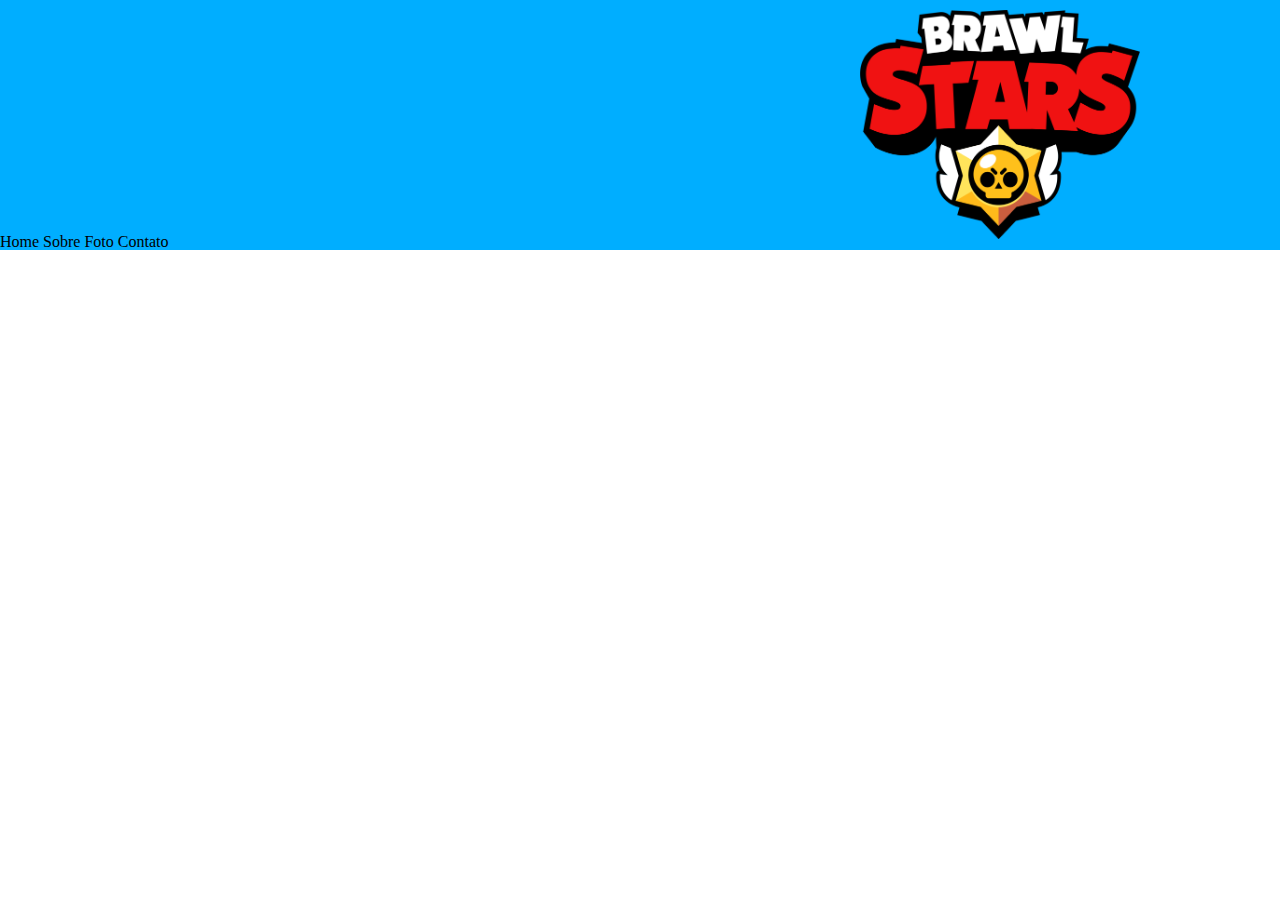
==== index.html @ 31d94ce8 "Add files via upload" ====
<!DOCTYPE html>
<html lang="pt-br">
<head>
    <meta charset="UTF-8">
    <meta http-equiv="X-UA-Compatible" content="IE=edge">
    <meta name="viewport" content="width=device-width, initial-scale=1.0">
    <title>Document</title>
    <link rel="stylesheet" href="style.css">
    <link rel="preconnect" href="https://fonts.googleapis.com">
    <link rel="preconnect" href="https://fonts.gstatic.com" crossorigin>
    <link href="https://fonts.googleapis.com/css2?family=Kanit:ital,wght@0,100;0,200;0,300;0,400;0,500;0,600;0,700;0,800;0,900;1,100;1,200;1,300;1,400;1,500;1,600;1,700;1,800;1,900&display=swap" rel="stylesheet">
</head>
<body> 
    <div class="logo">
        <img class="img" src="LOgo.png" alt="">
        <div>
            <title class="titulo">Brawl Stars</title>
         </div>
            <div>
              <a class="b1">Home</a>
              <a class="b2">Sobre</a>
              <a class="b3">Foto</a>
              <a class="b4">Contato</a>
            </div>
         </div>
    </div> 
</body>
</html>
---- style.css ----
*{
    margin: 0px;
    padding: 0px; 
    
}

.img {
    width: 280px;
    position: relative;
    top: 10px;
    left: 860px
}

.logo{
    width: 100%;
    position: relative;
    background-color: rgb(0, 174, 255);
    height: 250px
}

.b1 {
    width: 50px
    f    
}

.b2 {
    width: 50px
}

.b3 {
    width: 50px
}

.b4 {
    width: 60px
}
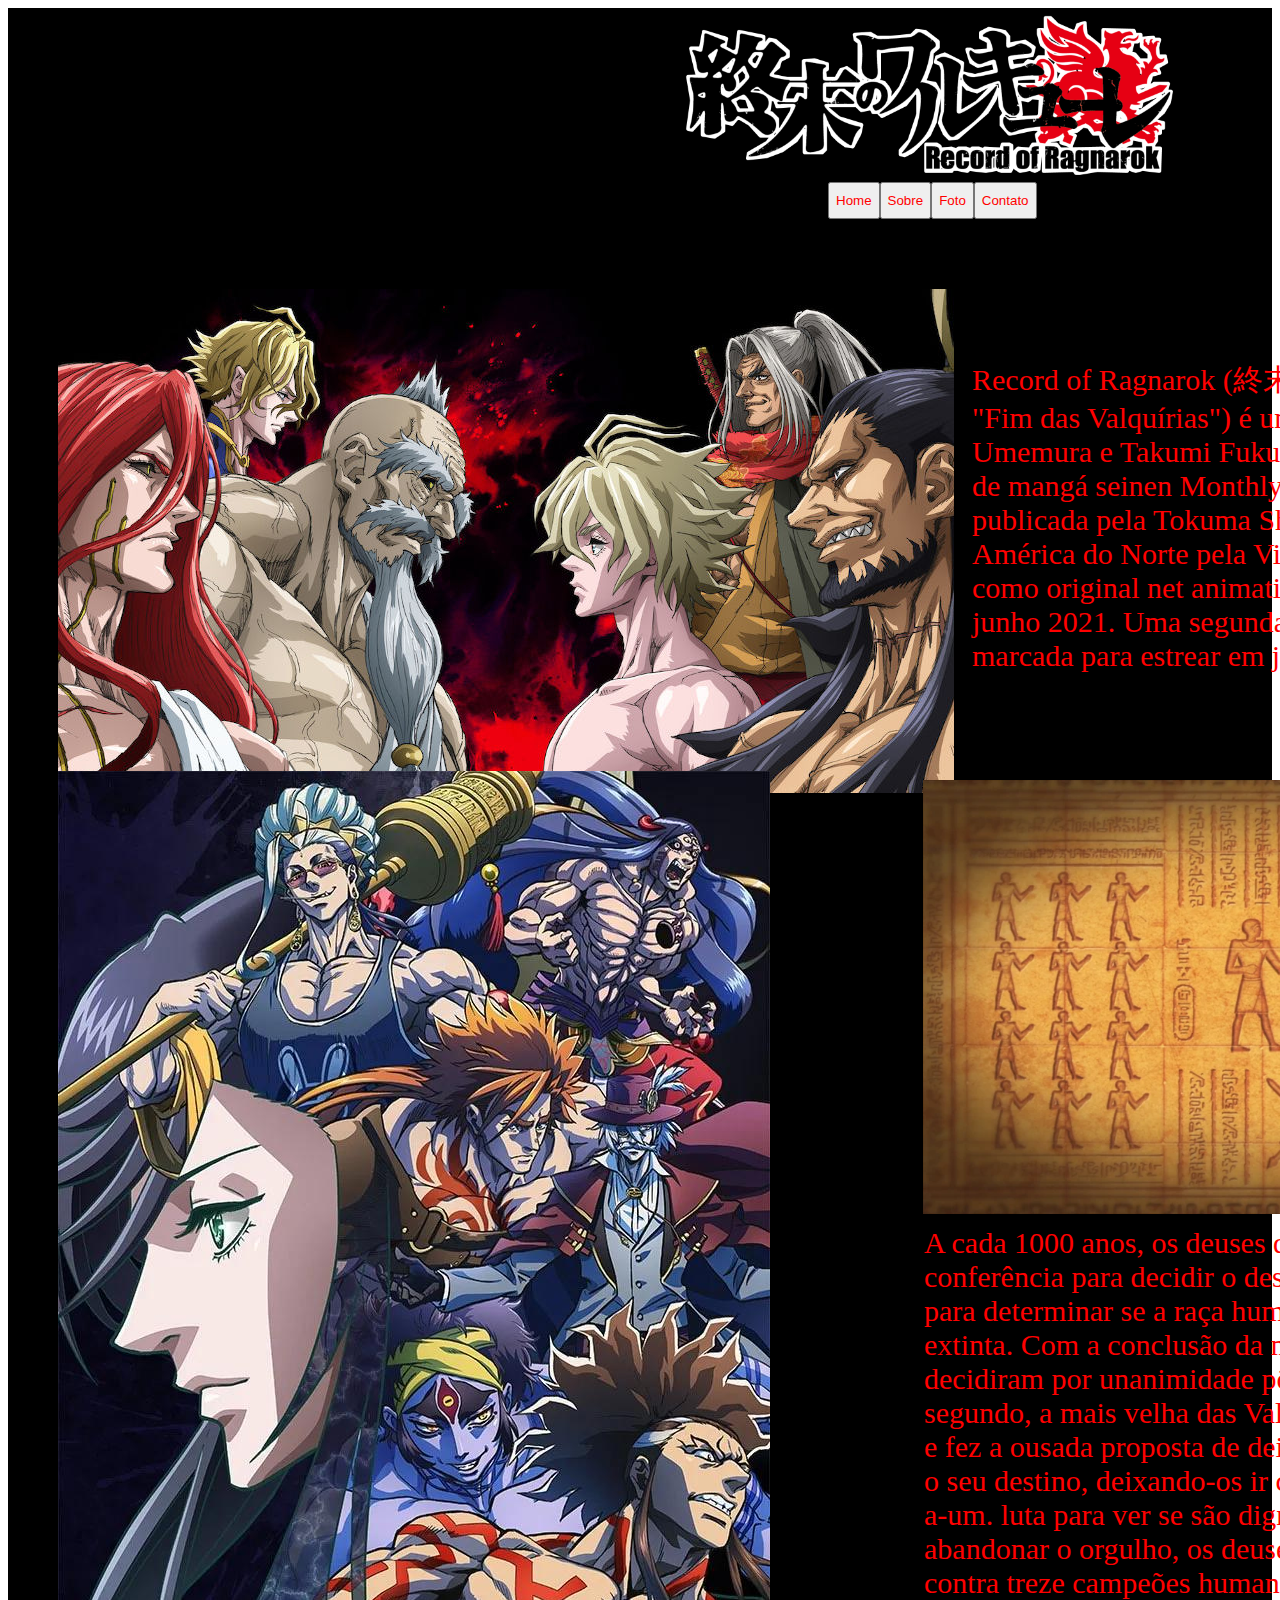
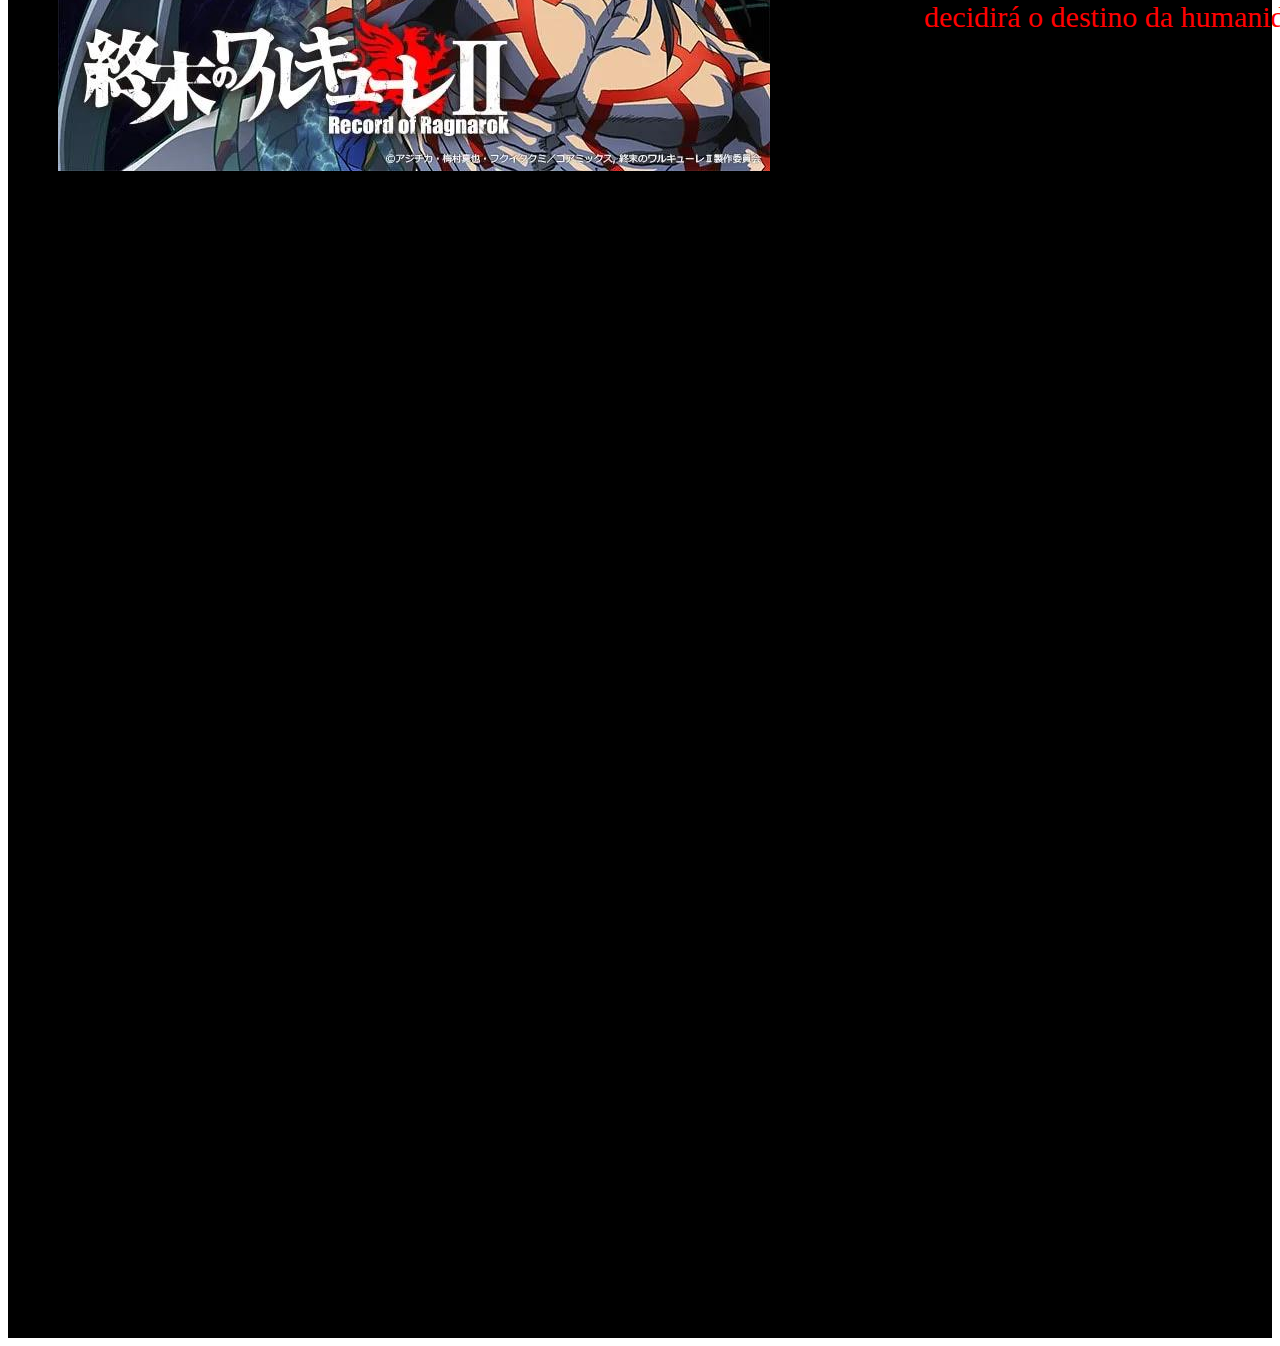
==== commit df06c2a8: "Add files via upload" ====
--- a/index.html
+++ b/index.html
@@ -1,28 +1,33 @@
 <!DOCTYPE html>
-<html lang="pt-br">
+<html lang="en">
 <head>
     <meta charset="UTF-8">
     <meta http-equiv="X-UA-Compatible" content="IE=edge">
     <meta name="viewport" content="width=device-width, initial-scale=1.0">
-    <title>Document</title>
     <link rel="stylesheet" href="style.css">
-    <link rel="preconnect" href="https://fonts.googleapis.com">
-    <link rel="preconnect" href="https://fonts.gstatic.com" crossorigin>
-    <link href="https://fonts.googleapis.com/css2?family=Kanit:ital,wght@0,100;0,200;0,300;0,400;0,500;0,600;0,700;0,800;0,900;1,100;1,200;1,300;1,400;1,500;1,600;1,700;1,800;1,900&display=swap" rel="stylesheet">
+    <title>Home</title>
 </head>
-<body> 
-    <div class="logo">
-        <img class="img" src="LOgo.png" alt="">
-        <div>
-            <title class="titulo">Brawl Stars</title>
-         </div>
-            <div>
-              <a class="b1">Home</a>
-              <a class="b2">Sobre</a>
-              <a class="b3">Foto</a>
-              <a class="b4">Contato</a>
-            </div>
-         </div>
-    </div> 
+<body class="body">
+    <div class="pai">
+        <img src="logo.png" alt="" class="logo">
+        <title>logo</title>
+        <div class="botoes">
+            <button class="b1">Home</button>
+            <button class="b2">Sobre</button>
+            <button class="b3">Foto</button>
+            <button class="b4">Contato</button>
+        </div>
+            <img src="img1.jpg" alt="" class="img1">
+        <p class="p1">Record of Ragnarok (終末のワルキューレ Shūmatsu no Warukyūre?, lit. "Fim das Valquírias") é uma série de mangá japonesa
+             escrita por Shinya Umemura e Takumi Fukui e ilustrada por Ajichika. Tudo começou na revista de mangá seinen Monthly Comic Zenon 
+             da Coamix (anteriormente também publicada pela Tokuma Shoten) em novembro de 2017. Foi licenciado na América do Norte pela Viz Media 
+             em junho de 2021. O mangá foi adaptado como original net animation (ONA) pela Graphinica e estreou na Netflix em junho 2021.
+             Uma segunda temporada da Graphinica e Yumeta Company está marcada para estrear em janeiro de 2023
+
+        </p>
+        <img src="img2.jpg" alt="" class="img2">
+        <img src="img3.webp" alt="" class="img3">
+        <p2 class="p2">A cada 1000 anos, os deuses de cada panteão reúnem-se e realizam uma conferência para decidir o destino da humanidade, convocando uma votação para determinar se a raça humana deve ou não continuar a viver ou ser extinta. Com a conclusão da mais recente dessas conferências, os deuses decidiram por unanimidade pôr fim à humanidade. No entanto, no último segundo, a mais velha das Valquírias, acompanhada pela mais nova, interveio e fez a ousada proposta de deixar a humanidade ter uma palavra a dizer sobre o seu destino, deixando-os ir contra os deuses numa série de confrontos um-a-um. luta para ver se são dignos de continuar a existir. Com medo de abandonar o orgulho, os deuses aceitam a proposta. Treze deuses lutarão contra treze campeões humanos. O primeiro lado a alcançar sete vitórias decidirá o destino da humanidade.</p>
+    </div>
 </body>
 </html>--- a/style.css
+++ b/style.css
@@ -1,36 +1,78 @@
-*{
-    margin: 0px;
-    padding: 0px; 
+"{ 
+    margin: 0px
+    padding: 0px
+}"
+
+.body {
+    background-color: aliceblue;
+}
+.pai {
+    background-color: black;
+}
+.botoes {
+    display: flex;
+    position: relative;
+    left: 820px;
+    width: 10px;
+    height: 37px;
     
 }
-
-.img {
-    width: 280px;
+.logo {
+   display: flex;
+   position: relative;
+    width: 500px;
+    left: 672px;
+}
+.b1 {
+    color: red;
+    
+}
+.b2 {
+    color: red;
+    
+}
+.b3 {
+    color: red;
+    
+}
+.b4 {
+    color: red;
+    
+}
+.img1{
+    top: 70px;
+    display: flex;
     position: relative;
-    top: 10px;
-    left: 860px
+    left: 50px;
 }
-
-.logo{
-    width: 100%;
+.p1 {
+    color: red;
+    width: 936px;
+    display: flex;
     position: relative;
-    background-color: rgb(0, 174, 255);
-    height: 250px
+    left: 964px;
+    font-size: 30px;
+    top: -393px;
 }
-
-.b1 {
-    width: 50px
-    f    
+.img2 {
+    display: flex;
+    position: relative;
+    top: -325px;
+    left: 50px;
 }
-
-.b2 {
-    width: 50px
+.img3 {
+    display: flex;
+    position: relative;
+    top: -1316px;
+    width: 771px;
+    left: 915px;
 }
-
-.b3 {
-    width: 50px
-}
-
-.b4 {
-    width: 60px
+.p2 {
+    color: red;
+    width: 936px;
+    display: flex;
+    position: relative;
+    left: 916px;
+    font-size: 30px;
+    top: -1304px; 
 }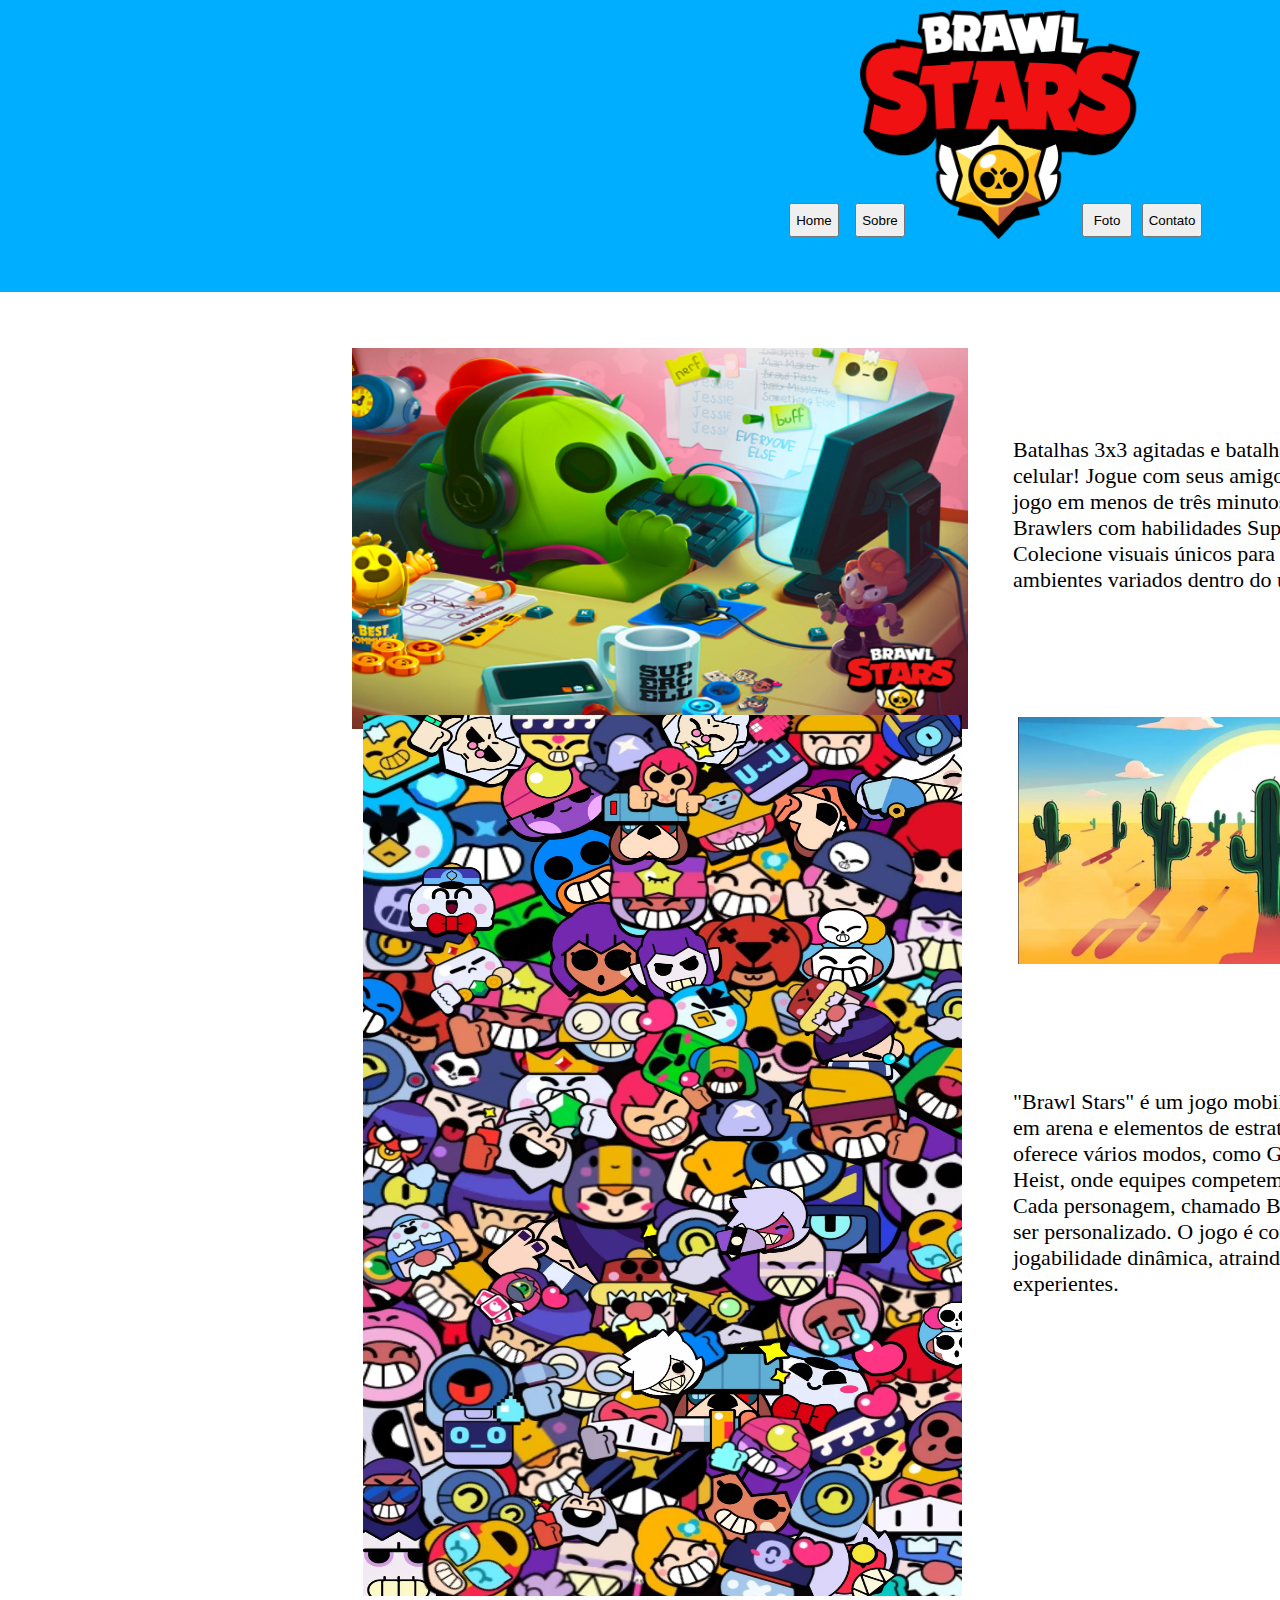
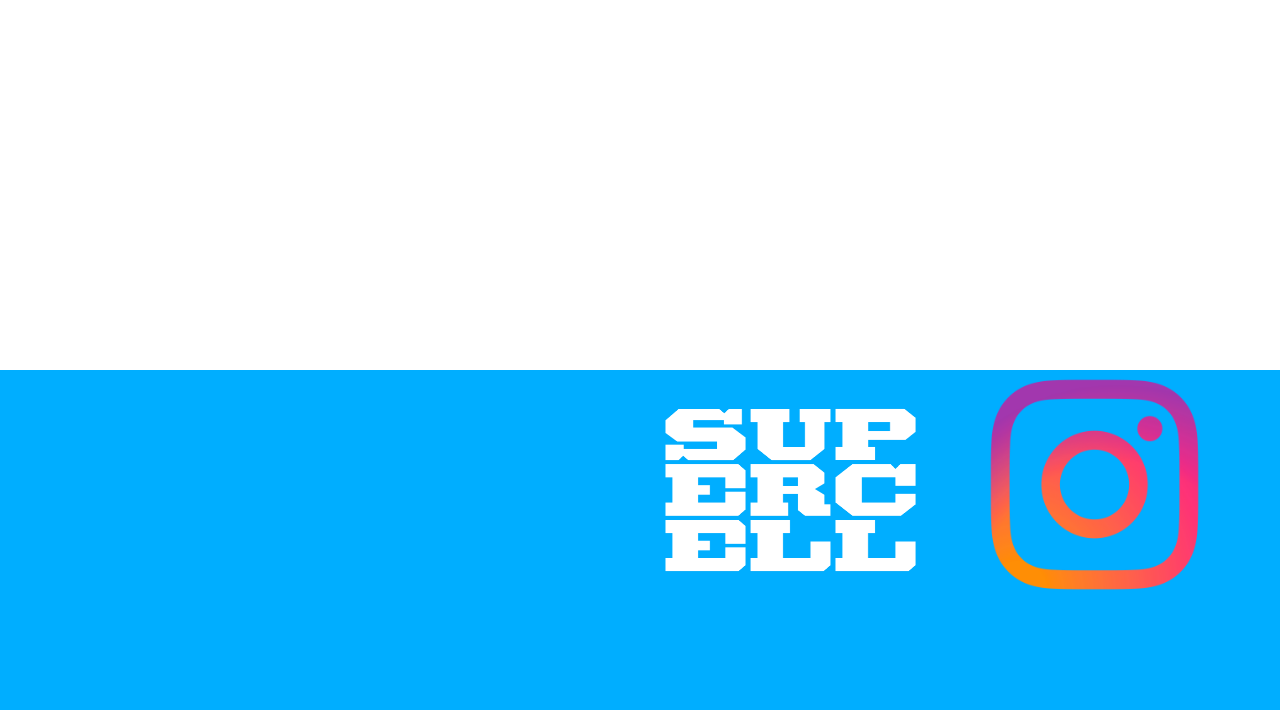
==== commit 98d8908c: "Add files via upload" ====
--- a/index.html
+++ b/index.html
@@ -1,33 +1,40 @@
 <!DOCTYPE html>
-<html lang="en">
+<html lang="pt-br">
 <head>
     <meta charset="UTF-8">
     <meta http-equiv="X-UA-Compatible" content="IE=edge">
     <meta name="viewport" content="width=device-width, initial-scale=1.0">
+    <title>Brawl Stars</title>
     <link rel="stylesheet" href="style.css">
-    <title>Home</title>
+    <link rel="preconnect" href="https://fonts.googleapis.com">
+    <link rel="preconnect" href="https://fonts.gstatic.com" crossorigin>
+    <link href="https://fonts.googleapis.com/css2?family=Kanit:ital,wght@0,100;0,200;0,300;0,400;0,500;0,600;0,700;0,800;0,900;1,100;1,200;1,300;1,400;1,500;1,600;1,700;1,800;1,900&display=swap" rel="stylesheet">
 </head>
-<body class="body">
-    <div class="pai">
-        <img src="logo.png" alt="" class="logo">
-        <title>logo</title>
-        <div class="botoes">
-            <button class="b1">Home</button>
-            <button class="b2">Sobre</button>
-            <button class="b3">Foto</button>
-            <button class="b4">Contato</button>
+<body>
+    <div class="logo">
+        <img class="img" src="LOgo.png" alt="Logo do Brawl Stars">
+        <div class="links">
+            <a href="index.html"><button class="b1">Home</button></a>
+            <a href="sobre.html"><button class="b2">Sobre</button></a>
+            <a href="fotos.html"><button class="b3">Foto</button></a>
+            <a href=""><button class="b4">Contato</button></a>
         </div>
-            <img src="img1.jpg" alt="" class="img1">
-        <p class="p1">Record of Ragnarok (終末のワルキューレ Shūmatsu no Warukyūre?, lit. "Fim das Valquírias") é uma série de mangá japonesa
-             escrita por Shinya Umemura e Takumi Fukui e ilustrada por Ajichika. Tudo começou na revista de mangá seinen Monthly Comic Zenon 
-             da Coamix (anteriormente também publicada pela Tokuma Shoten) em novembro de 2017. Foi licenciado na América do Norte pela Viz Media 
-             em junho de 2021. O mangá foi adaptado como original net animation (ONA) pela Graphinica e estreou na Netflix em junho 2021.
-             Uma segunda temporada da Graphinica e Yumeta Company está marcada para estrear em janeiro de 2023
-
-        </p>
-        <img src="img2.jpg" alt="" class="img2">
-        <img src="img3.webp" alt="" class="img3">
-        <p2 class="p2">A cada 1000 anos, os deuses de cada panteão reúnem-se e realizam uma conferência para decidir o destino da humanidade, convocando uma votação para determinar se a raça humana deve ou não continuar a viver ou ser extinta. Com a conclusão da mais recente dessas conferências, os deuses decidiram por unanimidade pôr fim à humanidade. No entanto, no último segundo, a mais velha das Valquírias, acompanhada pela mais nova, interveio e fez a ousada proposta de deixar a humanidade ter uma palavra a dizer sobre o seu destino, deixando-os ir contra os deuses numa série de confrontos um-a-um. luta para ver se são dignos de continuar a existir. Com medo de abandonar o orgulho, os deuses aceitam a proposta. Treze deuses lutarão contra treze campeões humanos. O primeiro lado a alcançar sete vitórias decidirá o destino da humanidade.</p>
+    </div>
+    <div class="nav">
+        <img class="img2" src="img6194fdba56bf13.27109183.jpg" alt="Descrição da imagem">
+        <p class="texto1">Batalhas 3x3 agitadas e batalha de último sobrevivente feitas para celular! Jogue com seus amigos ou sozinho em inúmeros modos de jogo em menos de três minutos.
+            Desbloqueie e melhore vários Brawlers com habilidades Super, poderes de estrela e acessórios. 
+            Colecione visuais únicos para se destacar e tirar onda.
+            Lute em ambientes variados dentro do universo Brawl!</p>
+        <img class="img3" src="2rtudo4perr61.webp" alt="Descrição da imagem">
+        <img class="img4" src="spike-brawl-stars-artwork.avif" alt="Descrição da imagem">
+        <p class="texto2">"Brawl Stars" é um jogo mobile da Supercell que combina batalhas em arena e elementos de estratégia. 
+            Lançado em 2018, o jogo oferece vários modos, como Gem Grab, Showdown, Brawl Ball e Heist, onde equipes competem para cumprir objetivos diversos. Cada personagem, chamado Brawler, tem habilidades únicas e pode ser personalizado.
+             O jogo é conhecido por seu design colorido e jogabilidade dinâmica, atraindo tanto novatos quanto jogadores experientes.</p>
+    </div>
+    <div class="footer">
+        <a href="https://www.instagram.com/brawlstars/"><img src="instagram_icon_logo.png" class="insta" alt=""></a>
+        <a href="https://supercell.com/"><img src="supercell-logo-white-transp.png" class="supercell" alt=""></a>
     </div>
 </body>
-</html>+</html>
--- a/style.css
+++ b/style.css
@@ -1,78 +1,131 @@
-"{ 
-    margin: 0px
-    padding: 0px
-}"
-
-.body {
-    background-color: aliceblue;
-}
-.pai {
-    background-color: black;
-}
-.botoes {
-    display: flex;
-    position: relative;
-    left: 820px;
-    width: 10px;
-    height: 37px;
+*{
+    margin: 0px;
+    padding: 0px; 
     
 }
-.logo {
-   display: flex;
-   position: relative;
-    width: 500px;
-    left: 672px;
+
+html{
+    height: 100%;
 }
+
+.img {
+    width: 280px;
+    position: relative;
+    top: 10px;
+    left: 860px;
+}
+
+.logo{
+    width: 100%;
+    position: relative;
+    background-color: rgb(0, 174, 255);
+    height: 292px
+}
+
+.links{
+    position: relative;
+}
+
 .b1 {
-    color: red;
-    
+    width: 50px;
+    left:  789px;  
+    position: relative;
+    height: 34px;
+    bottom: 30px;
 }
+
 .b2 {
-    color: red;
-    
+    width: 50px;
+    position: relative;
+    left: 801px;
+    height: 34px;
+    bottom: 30px;
 }
+
 .b3 {
-    color: red;
-    
+    width: 50px;
+    position: relative;
+    left: 974px;
+    height: 34px;
+    bottom: 30px;
 }
+
 .b4 {
-    color: red;
-    
+    width: 60px;
+    position: relative;
+    left: 980px;
+    height: 34px;
+    bottom: 30px;
 }
-.img1{
-    top: 70px;
+
+.nav {
     display: flex;
+    flex-direction: column;
     position: relative;
-    left: 50px;
+    left: 21px;
+    height: 1678px;
 }
-.p1 {
-    color: red;
-    width: 936px;
-    display: flex;
+
+.texto1{
     position: relative;
-    left: 964px;
-    font-size: 30px;
-    top: -393px;
+    top: -236px;
+    width: 607px;
+    height: 252px;
+    left: 992px;
+    font-size: 22px;
+
 }
-.img2 {
-    display: flex;
+
+.img2{
     position: relative;
-    top: -325px;
-    left: 50px;
+    width: 616px;
+    height: 381px;
+    left: 331px;
+    top: 56px;
 }
-.img3 {
-    display: flex;
+
+.img3{
     position: relative;
-    top: -1316px;
-    width: 771px;
-    left: 915px;
+    width: 599px;
+    height: 881px;
+    top: -114px;
+    left: 342px;
+  }
+
+
+.img4{
+    position: relative;
+    width: 493px;
+    height: 284px;
+    top: -993px;
+    left: 997px;
 }
-.p2 {
-    color: red;
-    width: 936px;
-    display: flex;
+
+.texto2{
     position: relative;
-    left: 916px;
-    font-size: 30px;
-    top: -1304px; 
+    top: -868px;
+    width: 607px;
+    height: 252px;
+    left: 992px;
+    font-size: 22px;
+}
+
+.footer{
+    width: 100%;
+    height: 340px;
+    background-color: rgb(0, 174, 255);
+}
+
+.insta{
+    position: relative;
+    width: 403px;
+    height: 229px;
+    left: 893px;
+}
+
+.supercell{
+    position: relative;
+    width: 313px;
+    height: 218px;
+    left: 227px;
 }